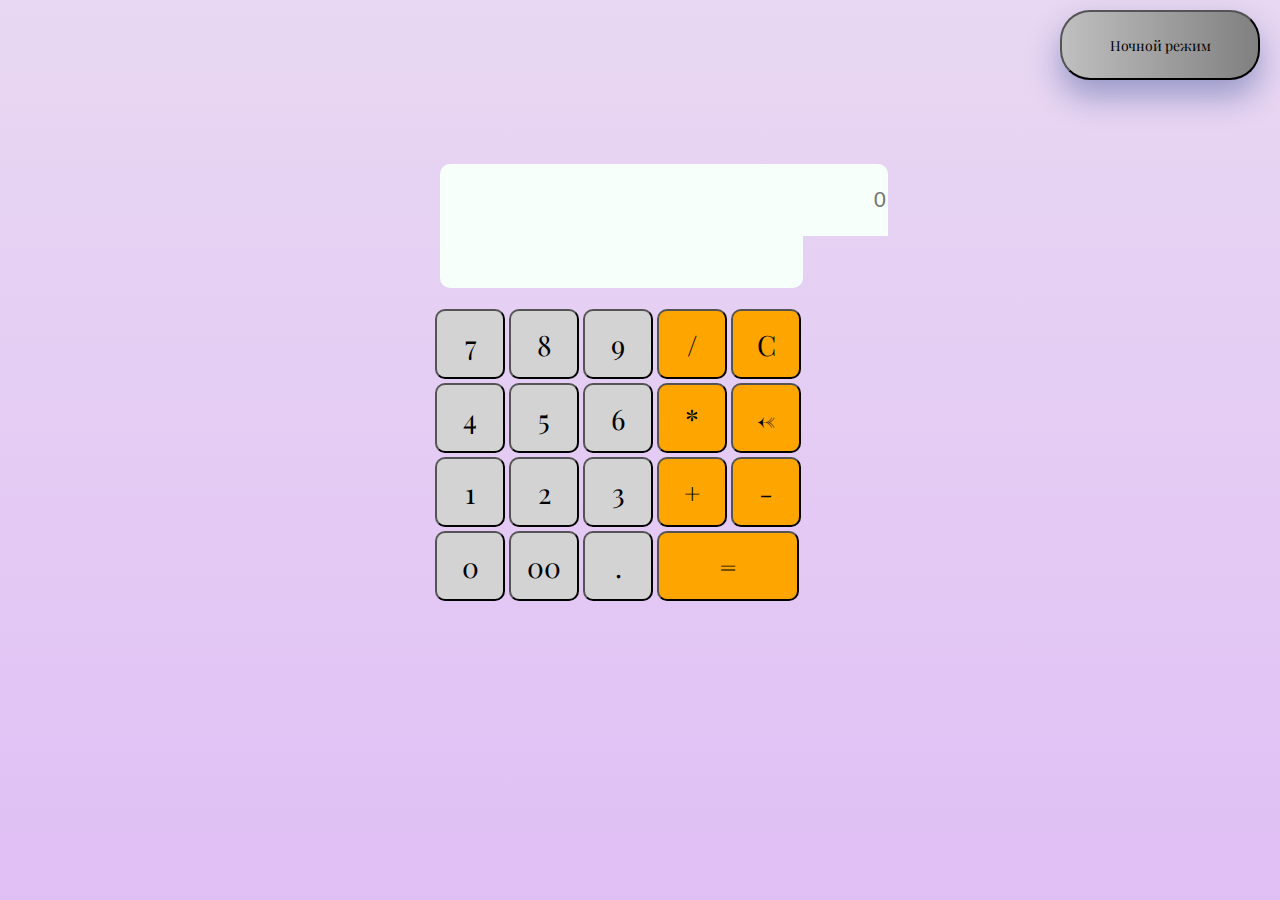
==== index.html @ 4c54b877 "style fixes" ====
﻿<!DOCTYPE html>
<html>
<head>
    <link rel="stylesheet" type="text/css" href="style.css" />
    <link href="https://fonts.googleapis.com/css2?family=Playfair+Display:wght@600&display=swap" rel="stylesheet">
    <title>Калькулятор</title>
</head>
<body>
    <button class="night">Ночной режим</button>
    <button class="day" hidden>Дневной режим</button>

    <form>
        <input placeholder="0" size = "32" id="display" disabled>
        <output id="result"></output>
    </form>
    
    <table>
        <tr>
            <td><button id="7" onclick="insert(7)" value="7">7</button></td>
            <td><button id="8" onclick="insert(8)" value="8">8</button></td>
            <td><button id="9" onclick="insert(9)" value="9">9</button></td>
            <td><button class="operations" id="divide" onclick="insert('/')">/</button></td>
            <td><button class="operations" id="delete-all">C</button></td>
        </tr>
        <tr>
            <td><button id="4" onclick="insert(4)" value="4">4</button></td>
            <td><button id="5" onclick="insert(5)" value="5">5</button></td>
            <td><button id="6" onclick="insert(6)" value="6">6</button></td>
            <td><button class="operations" id="multiply" onclick="insert('*')">*</button></td>
            <td><button class="operations" id="delete"><-</button></td>
        </tr>
        <tr>
            <td><button id="1" onclick="insert(1)" value="1">1</button></td>
            <td><button id="2" onclick="insert(2)" value="2">2</button></td>
            <td><button id="3" onclick="insert(3)" value="3">3</button></td>
            <td><button class="operations" id="plus" onclick="insert('+')">+</button></td>
            <td><button class="operations" id="minus" onclick="insert('-')">-</button></td>
        </tr>
        <tr>
            <td><button id="0" onclick="insert(0)">0</button> </td>
            <td><button id="00" onclick="insert('00')">00</button> </td>
            <td><button id="stop" onclick="insert('.')">.</button> </td>
           <td colspan="2"><button class="operations" id="calculate" onclick="calc()">=</button></td>
        </tr>
    </table>
    <script src="jquery.js"></script>
    <script src="main.js"></script>

</body>

</html>
---- style.css ----
body {
    background: linear-gradient(to top, #e0bff5, #e8d8f2) fixed;
    margin:0;
}

table {
    position: absolute;
    top: 50%;
    margin-top: -9em;
    margin-left: 27em;
}
button {
    width: 70px;
    height: 70px;
    border-radius: 10px;
     cursor: pointer;
    background-color: #d3d3d3;
    font-family: 'Playfair Display', serif;
    font-size: 28px;
}

button:hover {
        background-color: #a9a9a9;
        cursor: pointer;
    }

.operations {
    background-color:orange;
}

.operations:hover {
        background-color: darkorange;
        cursor: pointer;
    }

#display {
   font-family: Arial, Helvetica, sans-serif;
    font-size: 22px;
    height: 70px;
    position: absolute;
    top: 50%;
    outline: none;
    border: none;
    margin-top: -13em;
    margin-left: 20em;
    background-color: #f6fffa;
    text-align: right;
    color: gray;
    border-radius: 10px 10px 0 0;
}

#result {
    font-family: Arial, Helvetica, sans-serif;
    font-size: 22px;
    height: 60px;
    position: absolute;
    top: 50%;
    border: none;
    width: 363px;
    margin-top: -10.1em;
    margin-left: 20em;
    background-color: #f6fffa;
    text-align: right;
    border-radius: 0 0 10px 10px;
    color: black;
}

#calculate {
    width:142px;
}

.night {
   width: 200px;
    padding: 12px 40px;
    margin: 10px 20px;
    border-radius: 30px;
    background-image: linear-gradient(to right, #ffffff, #808080);
    background-position: 100% 0;
    background-size: 200% 200%;
    font-family: 'Playfair Display', serif;
    font-size: 14px;
    text-align: center;
    color: black;
    box-shadow: 0 16px 32px 0 rgba(0,40,120,.35);
    position: absolute;
    right: 0;
}

.day {
    width: 200px;
    padding: 12px 40px;
    margin: 10px 20px;
    border-radius: 30px;
    background-image: linear-gradient(to right, powderblue, pink);
    background-position: 100% 0;
    background-size: 200% 200%;
    font-family: 'Playfair Display', serif;
    color: black;
    font-size: 14px;
    text-align: center;
    box-shadow: 0 16px 32px 0 rgba(0,40,120,.35);
    position: absolute;
    right: 0;
}

.night-mode {
    background-color: black;
    color: white;
}
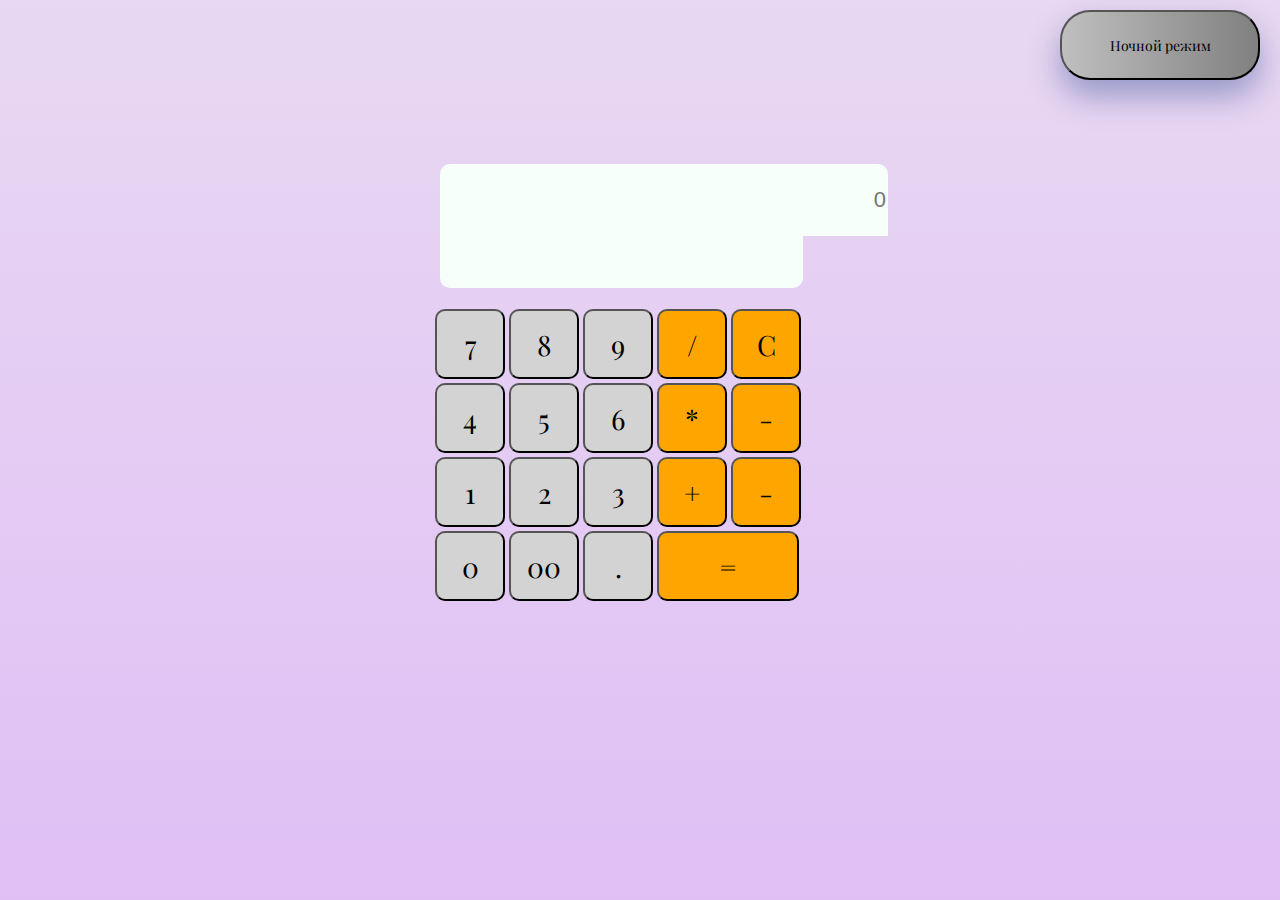
==== commit d5c0f8a0: "fixed the error with 'night-mode'" ====
--- a/index.html
+++ b/index.html
@@ -6,9 +6,9 @@
     <title>Калькулятор</title>
 </head>
 <body>
-    <button class="night">Ночной режим</button>
-    <button class="day" hidden>Дневной режим</button>
-
+    <button class="night-btn">Ночной режим</button>
+    <button class="day-btn" hidden>Дневной режим</button>
+<div id = "some" style="height: 400px; width: 400px;"></div>
     <form>
         <input placeholder="0" size = "32" id="display" disabled>
         <output id="result"></output>
@@ -27,7 +27,7 @@
             <td><button id="5" onclick="insert(5)" value="5">5</button></td>
             <td><button id="6" onclick="insert(6)" value="6">6</button></td>
             <td><button class="operations" id="multiply" onclick="insert('*')">*</button></td>
-            <td><button class="operations" id="delete"><-</button></td>
+            <td><button class="operations" id="delete">-</button></td>
         </tr>
         <tr>
             <td><button id="1" onclick="insert(1)" value="1">1</button></td>
@@ -40,12 +40,11 @@
             <td><button id="0" onclick="insert(0)">0</button> </td>
             <td><button id="00" onclick="insert('00')">00</button> </td>
             <td><button id="stop" onclick="insert('.')">.</button> </td>
-           <td colspan="2"><button class="operations" id="calculate" onclick="calc()">=</button></td>
+           <td colspan="2"><button class="operations" id="calculate" onclick="calculate()">=</button></td>
         </tr>
     </table>
     <script src="jquery.js"></script>
     <script src="main.js"></script>
-
 </body>
 
 </html>
--- a/style.css
+++ b/style.css
@@ -9,19 +9,19 @@
     margin-top: -9em;
     margin-left: 27em;
 }
+
 button {
     width: 70px;
     height: 70px;
     border-radius: 10px;
-     cursor: pointer;
+    cursor: pointer;
     background-color: #d3d3d3;
     font-family: 'Playfair Display', serif;
     font-size: 28px;
 }
 
 button:hover {
-        background-color: #a9a9a9;
-        cursor: pointer;
+    cursor: pointer;
     }
 
 .operations {
@@ -34,7 +34,7 @@
     }
 
 #display {
-   font-family: Arial, Helvetica, sans-serif;
+    font-family: Arial, Helvetica, sans-serif;
     font-size: 22px;
     height: 70px;
     position: absolute;
@@ -69,7 +69,7 @@
     width:142px;
 }
 
-.night {
+.night-btn {
    width: 200px;
     padding: 12px 40px;
     margin: 10px 20px;
@@ -86,7 +86,7 @@
     right: 0;
 }
 
-.day {
+.day-btn {
     width: 200px;
     padding: 12px 40px;
     margin: 10px 20px;
@@ -104,6 +104,6 @@
 }
 
 .night-mode {
-    background-color: black;
+    background: black;
     color: white;
 }
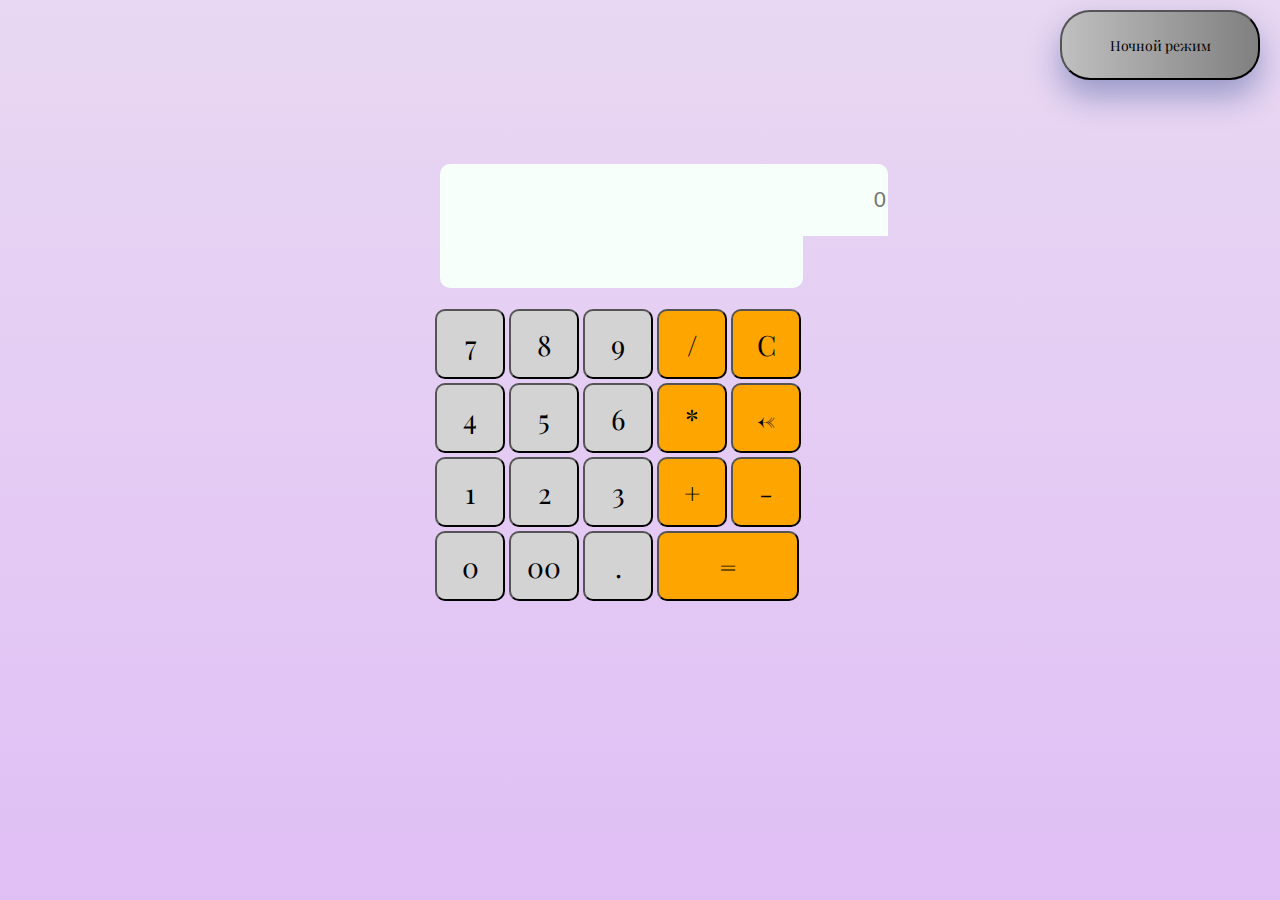
==== commit daefff92: "add helper function" ====
--- a/index.html
+++ b/index.html
@@ -27,7 +27,7 @@
             <td><button id="5" onclick="insert(5)" value="5">5</button></td>
             <td><button id="6" onclick="insert(6)" value="6">6</button></td>
             <td><button class="operations" id="multiply" onclick="insert('*')">*</button></td>
-            <td><button class="operations" id="delete">-</button></td>
+            <td><button class="operations" id="delete">&#8592;</button></td>
         </tr>
         <tr>
             <td><button id="1" onclick="insert(1)" value="1">1</button></td>
